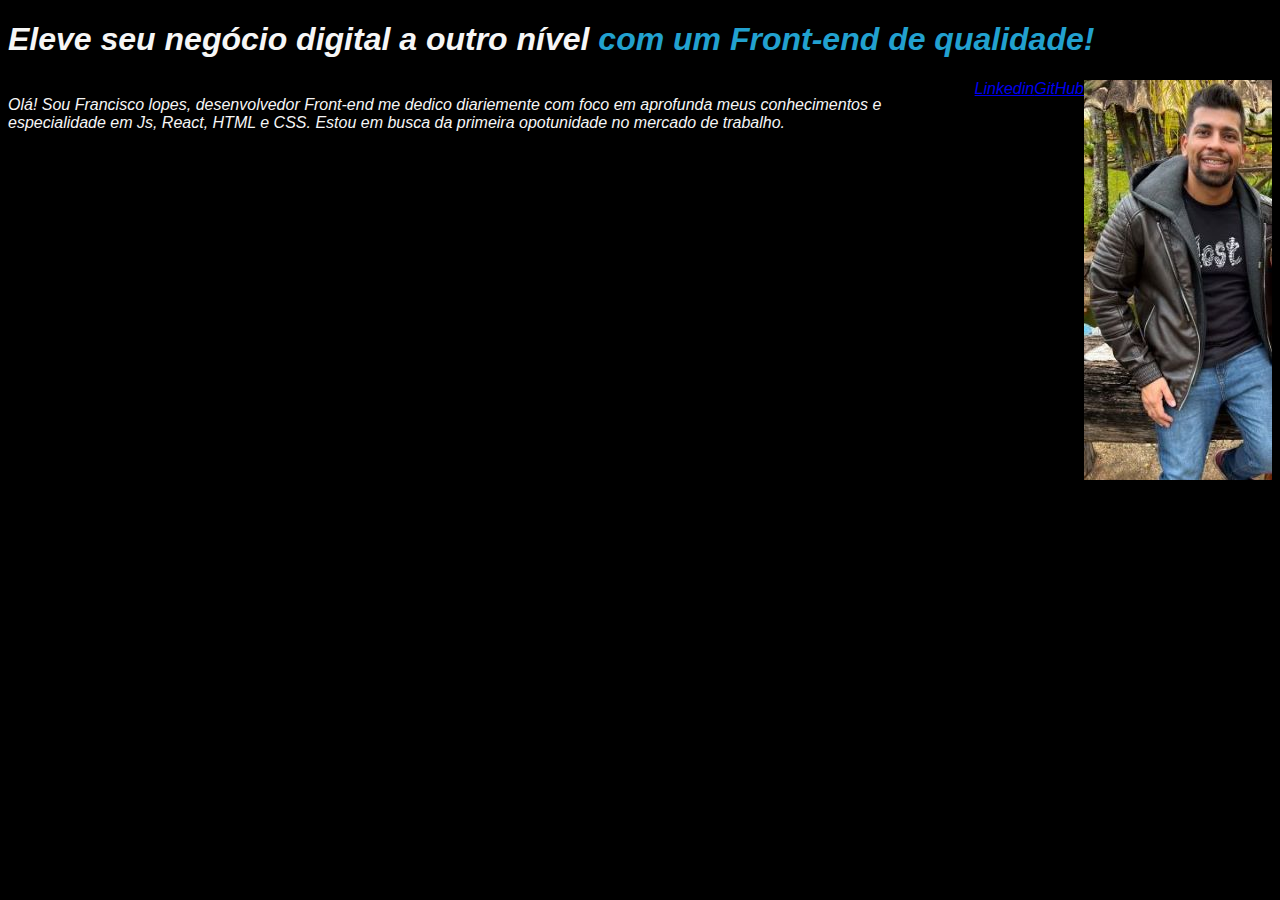
==== index.html @ cac0ad21 "Primeiros passos projeto Portfolio" ====
<!DOCTYPE html>
<html lang="pt-br">
<head>
    <meta charset="UTF-8">
    <meta http-equiv="X-UA-Compatible" content="IE=edge">
    <meta name="viewport" content="width=device-width, initial-scale=1.0">
    <title>Portfolio</title>
    <link rel="stylesheet" href="style.css">
</head>
<body>
    <header>
    
      <h1>Eleve seu negócio digital a outro nível <strong>com um Front-end de qualidade!</strong></h1> 
    </header> 
    <main>  
    <p>Olá! Sou Francisco lopes, desenvolvedor Front-end me dedico diariemente com foco em aprofunda meus conhecimentos e especialidade em Js, React, HTML e CSS. Estou em busca da primeira opotunidade no mercado de trabalho.</p>


    <a   href="https://www.linkedin.com/in/franciscoflsjr/">Linkedin</a>
   <a 
   href="https://github.com/franciscojuniorflsjr">GitHub</a>

   <img src="minha foto portfolio atualizada.jpg" alt="Minha foto 
   de capa">
    </main>
    <footer>

    </footer>
</body>
</html>
---- style.css ----
body {
    background-color:#000000;
    color:#f6f6f6;
    font-family:Verdana, Geneva, Tahoma, sans-serif;
    font-style: italic;
 
}



h1 strong{
color: rgb(34, 161, 207);

}

main {
    display: flex;
}
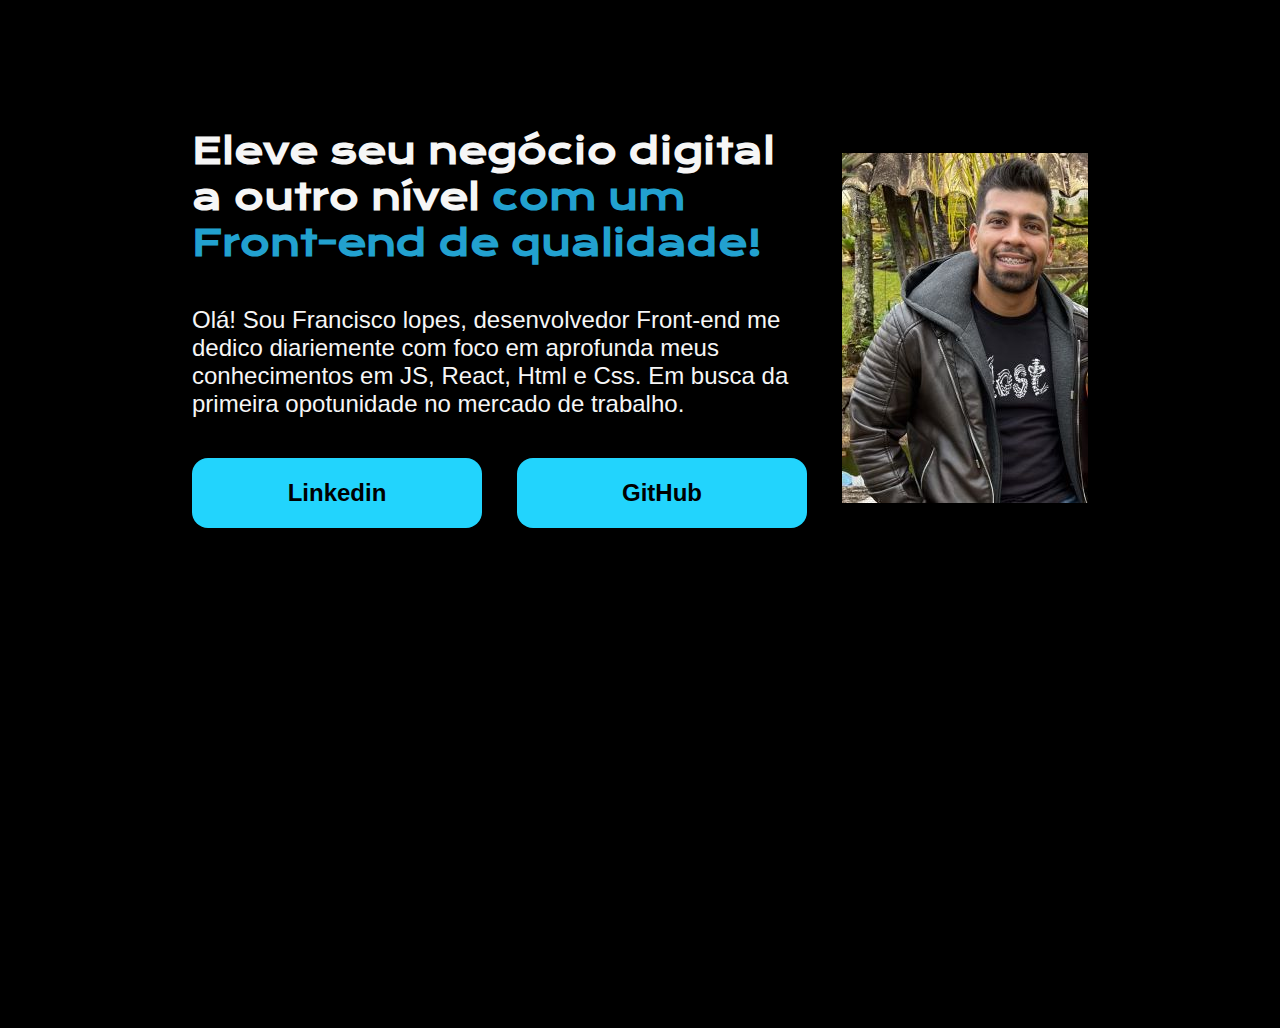
==== commit 21d9e448: "atualização do projeto" ====
--- a/index.html
+++ b/index.html
@@ -1,30 +1,44 @@
 <!DOCTYPE html>
 <html lang="pt-br">
+
 <head>
-    <meta charset="UTF-8">
-    <meta http-equiv="X-UA-Compatible" content="IE=edge">
-    <meta name="viewport" content="width=device-width, initial-scale=1.0">
-    <title>Portfolio</title>
-    <link rel="stylesheet" href="style.css">
+  <meta charset="UTF-8">
+  <meta http-equiv="X-UA-Compatible" content="IE=edge">
+  <meta name="viewport" content="width=device-width, initial-scale=1.0">
+  <title>Portfolio</title>
+  <link rel="stylesheet" href="style.css">
 </head>
+
 <body>
-    <header>
-    
-      <h1>Eleve seu negócio digital a outro nível <strong>com um Front-end de qualidade!</strong></h1> 
-    </header> 
-    <main>  
-    <p>Olá! Sou Francisco lopes, desenvolvedor Front-end me dedico diariemente com foco em aprofunda meus conhecimentos e especialidade em Js, React, HTML e CSS. Estou em busca da primeira opotunidade no mercado de trabalho.</p>
+  <header> </header>
+  <main class="apresentacao">
 
+    <section class="apresentacao__conteudo">
+          <h1 class="apresentacao__conteudo__titulo">Eleve seu 
+            negócio digital a outro nível <strong 
+          class="titulo-destaque">com um Front-end de 
+          qualidade!</strong></h1>
 
-    <a   href="https://www.linkedin.com/in/franciscoflsjr/">Linkedin</a>
-   <a 
-   href="https://github.com/franciscojuniorflsjr">GitHub</a>
+        <p class="apresentacao__conteudo__paragrafo">Olá! Sou 
+          Francisco lopes, desenvolvedor Front-end me
+          dedico diariemente com foco em aprofunda meus conhecimentos
+          em JS, React, Html e Css. Em busca da primeira opotunidade no mercado de
+          trabalho.
+        </p>
+          <div class="apresentacao__links">
+        <a class="apresentacao__links__link"
+         href="https://www.linkedin.com/in/franciscoflsjr/">Linkedin</a>
+        <a class="apresentacao__links__link" 
+        href="https://github.com/franciscojuniorflsjr">GitHub</a>
+      </div>
+  </section>
 
-   <img src="minha foto portfolio atualizada.jpg" alt="Minha foto 
-   de capa">
-    </main>
-    <footer>
+      <img src="copia atuaizada.jpg" 
+      alt="Minha foto de capa">
+  </main>
+  <footer>
 
-    </footer>
+  </footer>
 </body>
+
 </html>--- a/style.css
+++ b/style.css
@@ -1,18 +1,68 @@
+@import url('https://fonts.googleapis.com/css2?family= Krona+One & family= Montserrat & display=swap'); 
+
+*{
+margin: 0;
+padding: 0;
+}
+
 body {
+    height:100vh;
+    box-sizing: border-box;
     background-color:#000000;
     color:#f6f6f6;
-    font-family:Verdana, Geneva, Tahoma, sans-serif;
-    font-style: italic;
+   
  
 }
 
 
 
-h1 strong{
+.titulo-destaque{
 color: rgb(34, 161, 207);
 
 }
 
-main {
+.apresentacao {
+    margin: 10% 15%;
+   display: flex; 
+   align-items: center;
+   justify-content: space-between;
+}
+
+.apresentacao__conteudo{
+    width: 615px;
     display: flex;
-}+    flex-direction: column;
+    gap: 40px;
+}
+
+.apresentacao__conteudo__titulo{
+    font-size: 36px;
+    font-family:'Krona One', sans-serif;
+    
+   
+}
+
+.apresentacao__conteudo__paragrafo{
+    font-size: 24px;
+    font-family: 'Montserrat', sans-serif; 
+}
+
+.apresentacao__links{
+    display: flex;
+    justify-content: space-between;
+}
+
+.apresentacao__links__link{
+    background-color: #22D4FD;
+    width: 280px;
+    text-align: center;
+    border-radius: 16px;
+    font-size: 24px;
+    font-weight: 600;
+    padding: 21px 5px;
+    color: #000000;
+    text-decoration: none;
+    font-family: 'Montserrat', sans-serif;
+}
+
+
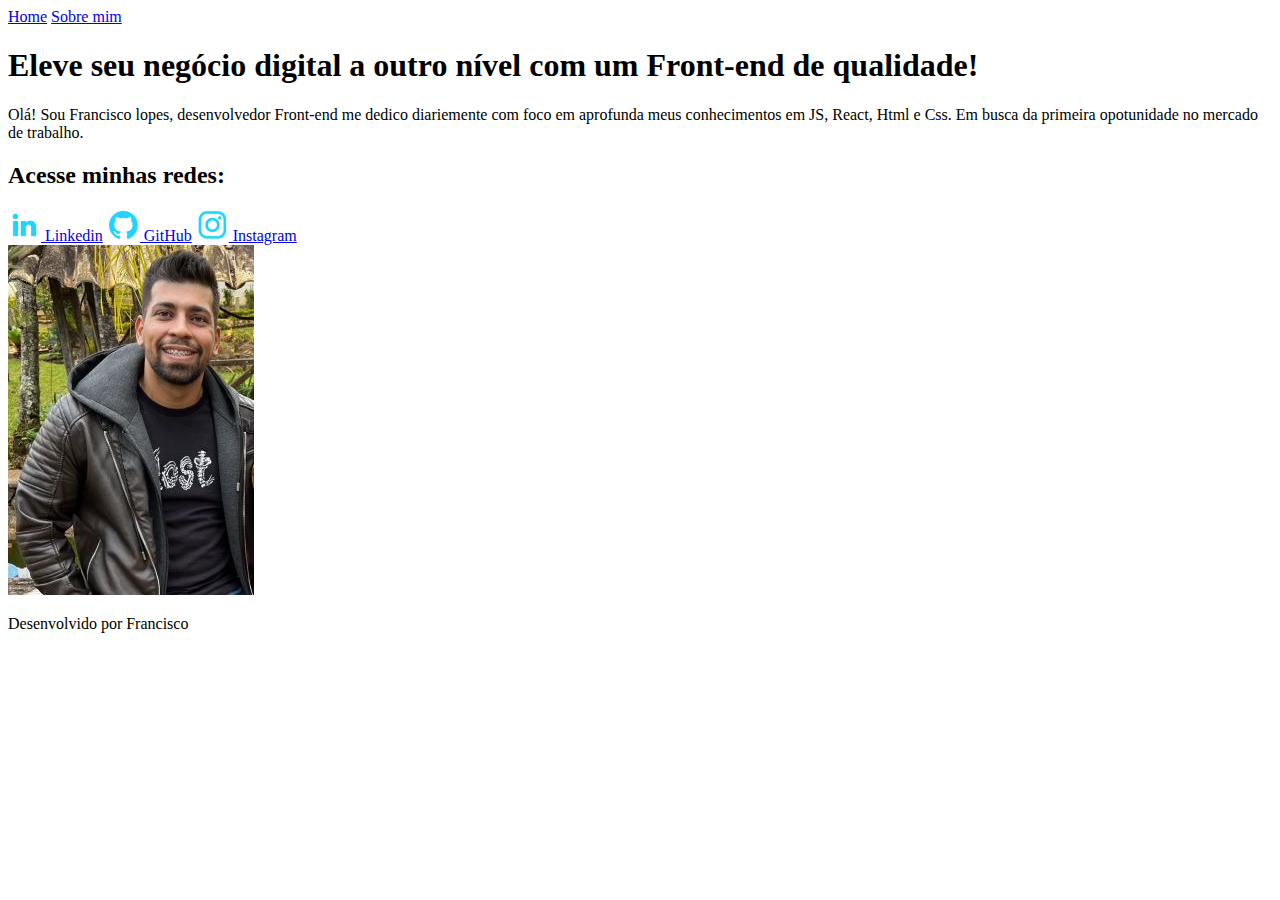
==== commit 95775c2b: "conclusão do projeto Portifólio" ====
--- a/index.html
+++ b/index.html
@@ -6,11 +6,18 @@
   <meta http-equiv="X-UA-Compatible" content="IE=edge">
   <meta name="viewport" content="width=device-width, initial-scale=1.0">
   <title>Portfolio</title>
-  <link rel="stylesheet" href="style.css">
+  <link rel="stylesheet" href="Styles.css/style.css">
+  
 </head>
 
 <body>
-  <header> </header>
+  <header class="cabecalho">
+  <nav class="cabecalho__menu">
+    <a class="cabecalho__menu__link"  href="index.html">Home</a>
+    <a class="cabecalho__menu__link" href="about.html">Sobre mim</a>
+  </nav>  
+  
+  </header>
   <main class="apresentacao">
 
     <section class="apresentacao__conteudo">
@@ -25,19 +32,33 @@
           em JS, React, Html e Css. Em busca da primeira opotunidade no mercado de
           trabalho.
         </p>
-          <div class="apresentacao__links">
+         <div class="apresentacao__links">
+          <h2 class="apresentacao__links__subtitulo"> Acesse minhas redes:</h2>
+
         <a class="apresentacao__links__link"
-         href="https://www.linkedin.com/in/franciscoflsjr/">Linkedin</a>
+         href="https://www.linkedin.com/in/franciscoflsjr/">
+         <img src="assets/linkedin.png" alt="logo Linkedin">
+         Linkedin</a>
+
         <a class="apresentacao__links__link" 
-        href="https://github.com/franciscojuniorflsjr">GitHub</a>
+        href="https://github.com/franciscojuniorflsjr">
+        <img src="assets/github.png" alt="logo GitHub">
+        GitHub</a>
+
+    
+        <a class="apresentacao__links__link" 
+        href="https://www.instagram.com/juniorflsj/?hl=en">
+        <img src="assets/instagram.png" alt="logo instagram">
+        Instagram</a>
+
       </div>
   </section>
 
-      <img src="copia atuaizada.jpg" 
-      alt="Minha foto de capa">
+      <img src="./assets/copia atuaizada.jpg" alt="Minha foto de capa">
   </main>
-  <footer>
 
+  <footer class="rodape">
+    <p>Desenvolvido por Francisco</p> 
   </footer>
 </body>
 
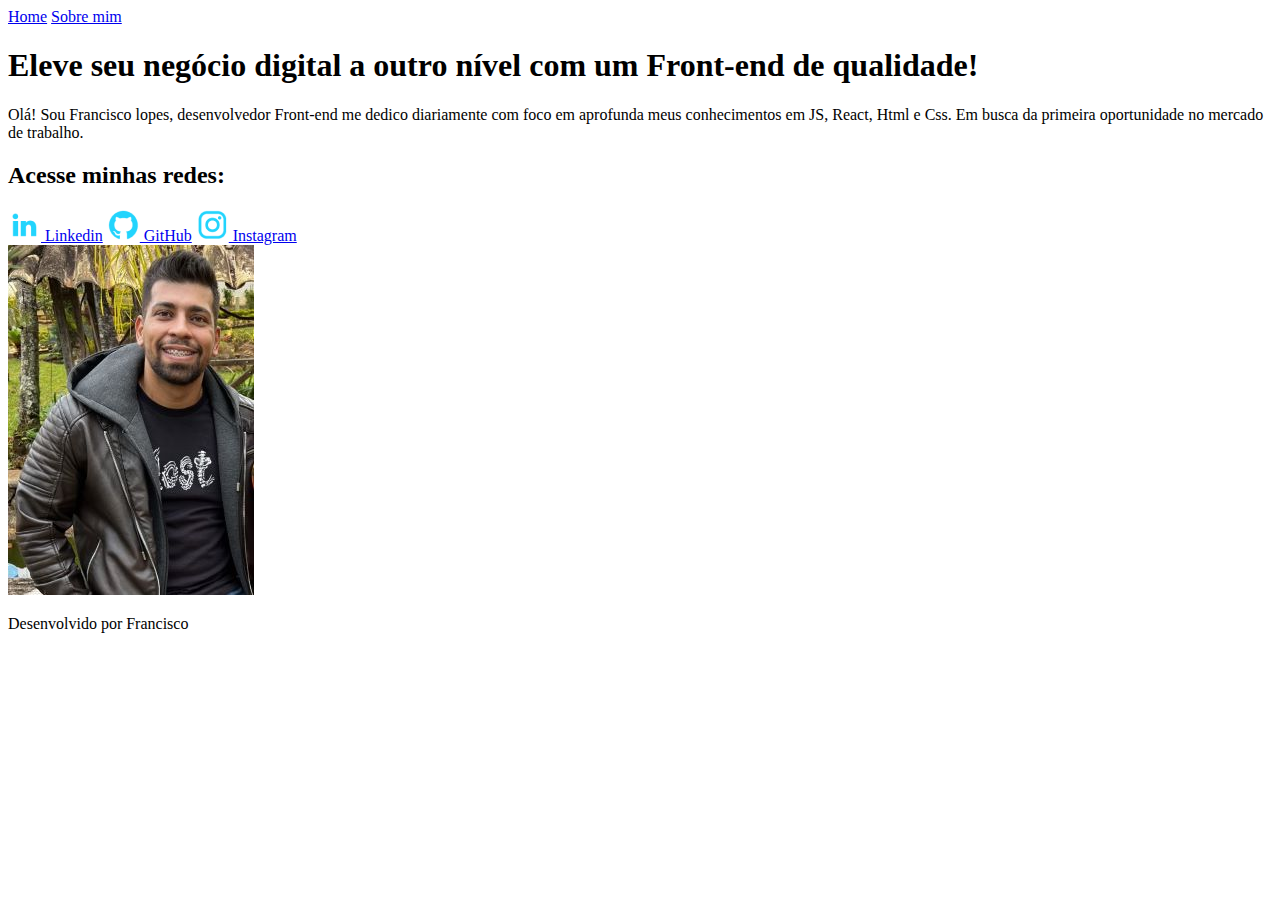
==== commit 9d3f06f9: "Atualizando o  projeto" ====
--- a/index.html
+++ b/index.html
@@ -28,9 +28,10 @@
 
         <p class="apresentacao__conteudo__paragrafo">Olá! Sou 
           Francisco lopes, desenvolvedor Front-end me
-          dedico diariemente com foco em aprofunda meus conhecimentos
-          em JS, React, Html e Css. Em busca da primeira opotunidade no mercado de
+          dedico diariamente com foco em aprofunda meus conhecimentos
+          em JS, React, Html e Css. Em busca da primeira oportunidade no mercado de 
           trabalho.
+
         </p>
          <div class="apresentacao__links">
           <h2 class="apresentacao__links__subtitulo"> Acesse minhas redes:</h2>
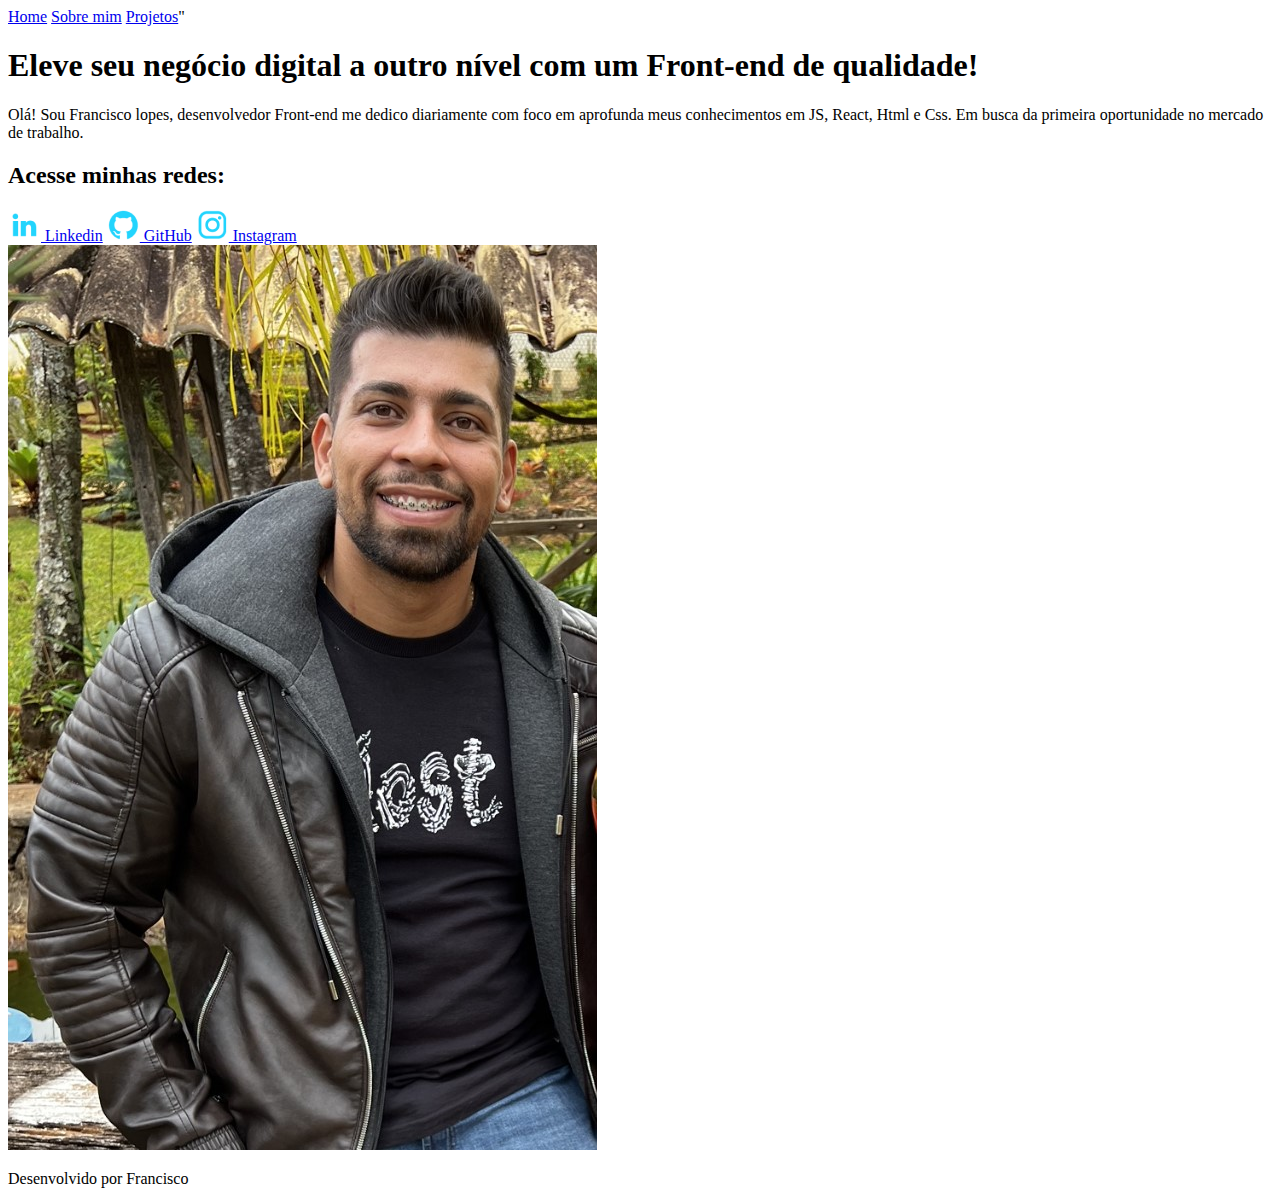
==== commit 5381556f: "atualizando o projeto usando responsividade para variações de telas" ====
--- a/index.html
+++ b/index.html
@@ -15,6 +15,7 @@
   <nav class="cabecalho__menu">
     <a class="cabecalho__menu__link"  href="index.html">Home</a>
     <a class="cabecalho__menu__link" href="about.html">Sobre mim</a>
+    <a class="cabecalho__menu__link" href="#">Projetos</a>"
   </nav>  
   
   </header>
@@ -36,18 +37,18 @@
          <div class="apresentacao__links">
           <h2 class="apresentacao__links__subtitulo"> Acesse minhas redes:</h2>
 
-        <a class="apresentacao__links__link"
+        <a class="apresentacao__links__navegacao"
          href="https://www.linkedin.com/in/franciscoflsjr/">
          <img src="assets/linkedin.png" alt="logo Linkedin">
          Linkedin</a>
 
-        <a class="apresentacao__links__link" 
+        <a class="apresentacao__links__navegacao" 
         href="https://github.com/franciscojuniorflsjr">
         <img src="assets/github.png" alt="logo GitHub">
         GitHub</a>
 
     
-        <a class="apresentacao__links__link" 
+        <a class="apresentacao__links__navegacao" 
         href="https://www.instagram.com/juniorflsj/?hl=en">
         <img src="assets/instagram.png" alt="logo instagram">
         Instagram</a>
@@ -55,7 +56,7 @@
       </div>
   </section>
 
-      <img src="./assets/copia atuaizada.jpg" alt="Minha foto de capa">
+      <img  class="apresentacao__imagem" src="./assets/foto atualizada.JPEG" alt="Minha foto de capa">
   </main>
 
   <footer class="rodape">
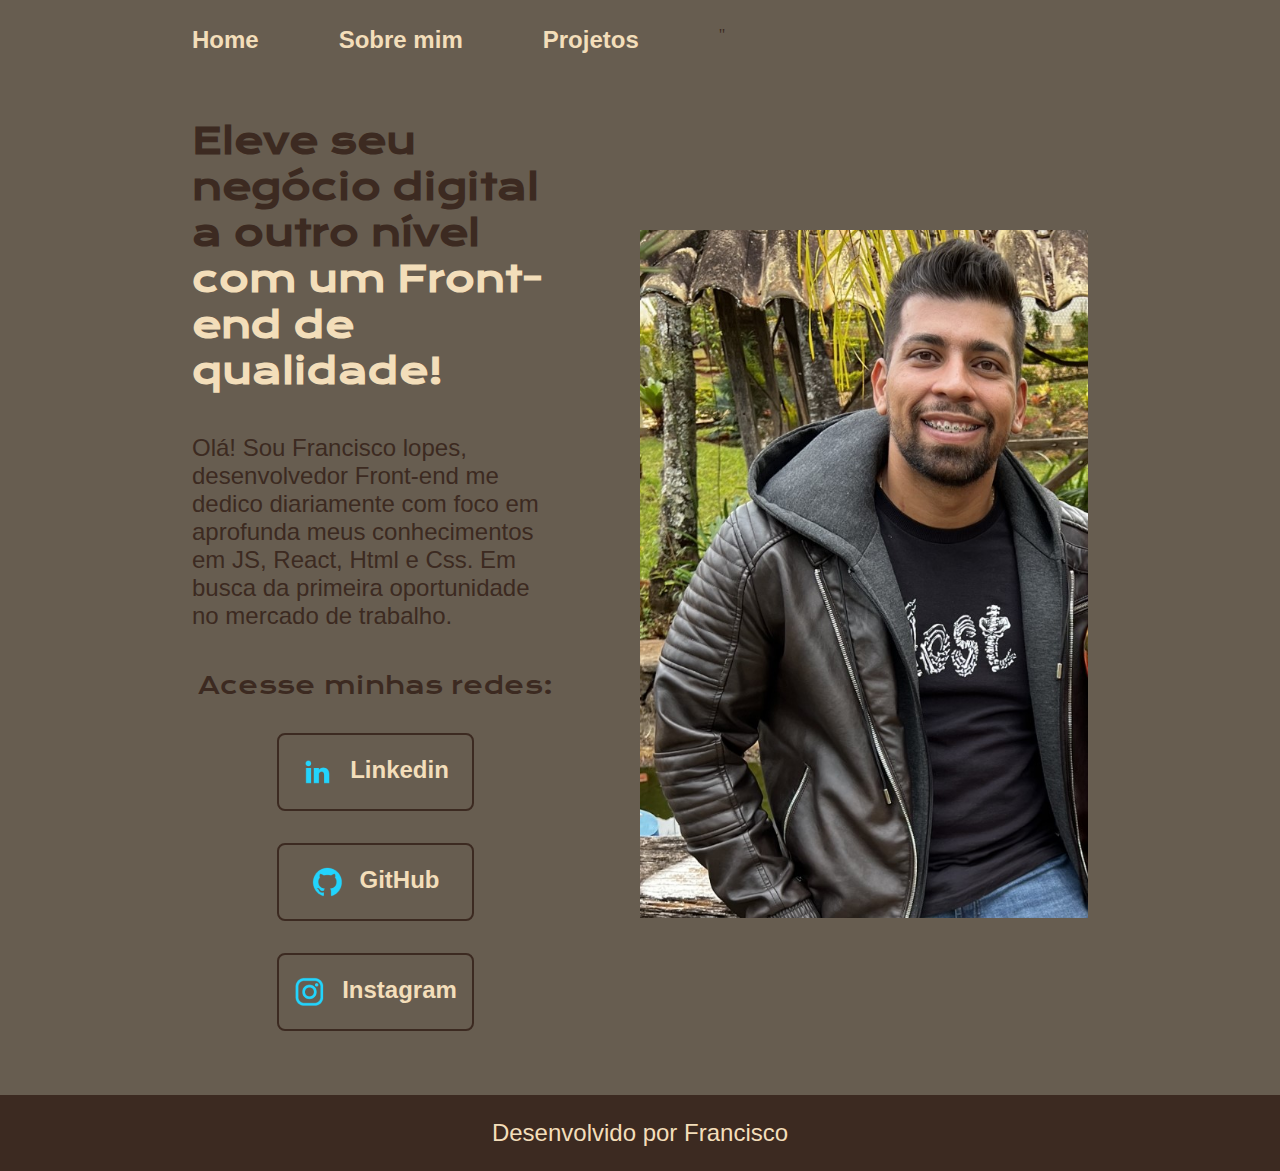
==== commit b66007a6: "Correção chamada css" ====
--- a/index.html
+++ b/index.html
@@ -6,14 +6,14 @@
   <meta http-equiv="X-UA-Compatible" content="IE=edge">
   <meta name="viewport" content="width=device-width, initial-scale=1.0">
   <title>Portfolio</title>
-  <link rel="stylesheet" href="Styles.css/style.css">
+  <link rel="stylesheet" href="styles/main.css">
   
 </head>
 
 <body>
   <header class="cabecalho">
   <nav class="cabecalho__menu">
-    <a class="cabecalho__menu__link"  href="index.html">Home</a>
+    <a class="cabecalho__menu__link" href="index.html">Home</a>
     <a class="cabecalho__menu__link" href="about.html">Sobre mim</a>
     <a class="cabecalho__menu__link" href="#">Projetos</a>"
   </nav>  
--- a/styles/main.css
+++ b/styles/main.css
@@ -0,0 +1,150 @@
+@import url('https://fonts.googleapis.com/css2?family= Krona+One & family= Montserrat & display=swap'); 
+
+* {
+margin: 0;
+padding: 0;
+}
+
+:root {
+    --cor-primaria: #675D50 ;
+    --cor-secundaria: #3C2A21;
+    --cor-terciaria: #F3DEBA;
+    --cor-hover:#ABC4AA;
+    --fonte-primaria:'Krona One', sans-serif;
+    --fonte-segundaria:"Montserrat", sans-serif;
+}
+
+
+body {
+    box-sizing: border-box;
+    background-color:var(--cor-primaria);
+    color:var(--cor-secundaria);
+   
+ 
+}
+
+.cabecalho{
+    padding: 2% 0 0 15%;
+}
+
+
+.cabecalho__menu {
+    display: flex;
+    gap: 80px;
+}
+
+
+.cabecalho__menu__link:hover{
+  color: var(--cor-secundaria);
+}
+
+.cabecalho__menu__link{
+    font-family:var(--fonte-segundaria);
+    font-size: 1.5rem;
+    font-weight: 600;
+    color: var(--cor-terciaria);
+    text-decoration:none;
+   
+}
+
+.titulo-destaque {
+color:var(--cor-terciaria);
+}
+
+.apresentacao {
+    padding: 5% 15%;
+    display: flex; 
+   align-items: center;
+   justify-content: space-between;
+   gap: 82px;
+}
+
+.apresentacao__conteudo {
+    width: 50%;
+    display: flex;
+    flex-direction: column;
+    gap: 40px;
+}
+
+.apresentacao__conteudo__titulo {
+    font-size: 2.25rem;
+    font-family:var(--fonte-primaria);
+    
+   
+}
+
+.apresentacao__conteudo__paragrafo {
+    font-size: 1.5rem;
+    font-family: var(--fonte-segundaria); 
+    color: var(--cor-secundaria);
+}
+
+.apresentacao__links {
+    display: flex;
+    flex-direction: column;
+    justify-content: space-between;
+    align-items: center;
+    gap: 32px;
+}
+
+.apresentacao__links__subtitulo {
+font-family: var(--fonte-primaria);
+font-weight: 400;
+font-size: 1.5rem;
+
+}
+
+.apresentacao__links__navegacao {
+    display: flex;
+    justify-content: center;
+    gap: 16px;
+    width: 50%;
+    text-align: center;
+    border-radius: 8px;
+    font-size: 1.5rem;
+    font-weight: 600;
+    padding: 21px 5px;
+    color:var(--cor-terciaria);
+    border: 2px solid var(--cor-secundaria);
+    text-decoration: none;
+    font-family: var(--fonte-segundaria);
+}
+.apresentacao__links__navegacao:hover {
+background-color:var(--cor-secundaria);
+}
+
+
+.apresentacao__imagem{
+    width: 50%;
+    }
+
+.rodape {
+    background-color:var(--cor-secundaria);
+    color: var(--cor-terciaria);
+    text-align: center;
+    padding : 1.5rem;
+    font-family:var(--fonte-segundaria);
+    font-size: 1.5rem;
+    font-weight: 400;
+}
+
+
+@media (max-width: 1200px) {
+    .cabecalho {
+       padding: 10%; 
+    }
+    .cabecalho__menu{
+       justify-content: center;
+       gap: 40px;
+    }
+
+    .apresentacao{
+       flex-direction: column-reverse;
+       padding: 5%;
+    }
+    
+    .apresentacao__conteudo{
+        width: auto;
+    }
+
+    }